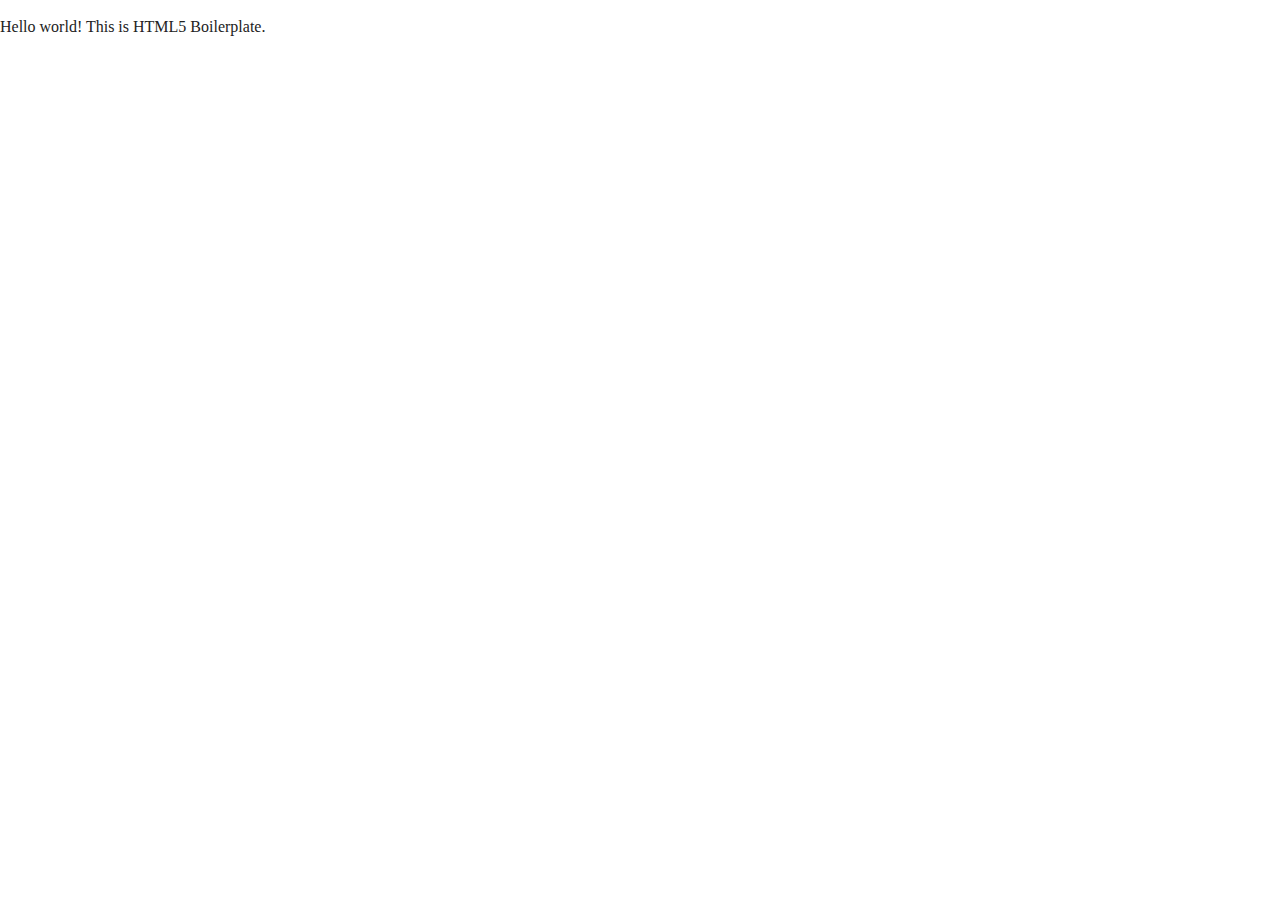
==== index.html @ f285e17f "first commit" ====
<!doctype html>
<html class="no-js" lang="">

<head>
  <meta charset="utf-8">
  <title></title>
  <meta name="description" content="">
  <meta name="viewport" content="width=device-width, initial-scale=1">

  <link rel="manifest" href="site.webmanifest">
  <link rel="apple-touch-icon" href="icon.png">
  <!-- Place favicon.ico in the root directory -->

  <link rel="stylesheet" href="css/normalize.css">
  <link rel="stylesheet" href="css/main.css">

  <meta name="theme-color" content="#fafafa">
</head>

<body>
  <!--[if IE]>
    <p class="browserupgrade">You are using an <strong>outdated</strong> browser. Please <a href="https://browsehappy.com/">upgrade your browser</a> to improve your experience and security.</p>
  <![endif]-->

  <!-- Add your site or application content here -->
  <p>Hello world! This is HTML5 Boilerplate.</p>
  <script src="js/vendor/modernizr-3.7.1.min.js"></script>
  <script src="https://code.jquery.com/jquery-3.3.1.min.js" integrity="sha256-FgpCb/KJQlLNfOu91ta32o/NMZxltwRo8QtmkMRdAu8=" crossorigin="anonymous"></script>
  <script>window.jQuery || document.write('<script src="js/vendor/jquery-3.3.1.min.js"><\/script>')</script>
  <script src="js/plugins.js"></script>
  <script src="js/main.js"></script>

  <!-- Google Analytics: change UA-XXXXX-Y to be your site's ID. -->
  <script>
    window.ga = function () { ga.q.push(arguments) }; ga.q = []; ga.l = +new Date;
    ga('create', 'UA-XXXXX-Y', 'auto'); ga('set','transport','beacon'); ga('send', 'pageview')
  </script>
  <script src="https://www.google-analytics.com/analytics.js" async defer></script>
</body>

</html>
---- css/main.css ----
/*! HTML5 Boilerplate v7.1.0 | MIT License | https://html5boilerplate.com/ */

/* main.css 1.0.0 | MIT License | https://github.com/h5bp/main.css#readme */
/*
 * What follows is the result of much research on cross-browser styling.
 * Credit left inline and big thanks to Nicolas Gallagher, Jonathan Neal,
 * Kroc Camen, and the H5BP dev community and team.
 */

 
/* ==========================================================================
   Base styles: opinionated defaults
   ========================================================================== */

   html {
    color: #222;
    font-size: 1em;
    line-height: 1.4;
}

/*
 * Remove text-shadow in selection highlight:
 * https://twitter.com/miketaylr/status/12228805301
 *
 * Vendor-prefixed and regular ::selection selectors cannot be combined:
 * https://stackoverflow.com/a/16982510/7133471
 *
 * Customize the background color to match your design.
 */

::-moz-selection {
    background: #b3d4fc;
    text-shadow: none;
}

::selection {
    background: #b3d4fc;
    text-shadow: none;
}

/*
 * A better looking default horizontal rule
 */

hr {
    display: block;
    height: 1px;
    border: 0;
    border-top: 1px solid #ccc;
    margin: 1em 0;
    padding: 0;
}

/*
 * Remove the gap between audio, canvas, iframes,
 * images, videos and the bottom of their containers:
 * https://github.com/h5bp/html5-boilerplate/issues/440
 */

audio,
canvas,
iframe,
img,
svg,
video {
    vertical-align: middle;
}

/*
 * Remove default fieldset styles.
 */

fieldset {
    border: 0;
    margin: 0;
    padding: 0;
}

/*
 * Allow only vertical resizing of textareas.
 */

textarea {
    resize: vertical;
}

/* ==========================================================================
   Browser Upgrade Prompt
   ========================================================================== */

.browserupgrade {
    margin: 0.2em 0;
    background: #ccc;
    color: #000;
    padding: 0.2em 0;
}




 /* ==========================================================================
   Author's custom styles
   ========================================================================== */
















 /* ==========================================================================
   Helper classes
   ========================================================================== */

/*
 * Hide visually and from screen readers
 */

 .hidden {
  display: none !important;
}

/*
* Hide only visually, but have it available for screen readers:
* https://snook.ca/archives/html_and_css/hiding-content-for-accessibility
*
* 1. For long content, line feeds are not interpreted as spaces and small width
*    causes content to wrap 1 word per line:
*    https://medium.com/@jessebeach/beware-smushed-off-screen-accessible-text-5952a4c2cbfe
*/

.visuallyhidden {
  border: 0;
  clip: rect(0 0 0 0);
  height: 1px;
  margin: -1px;
  overflow: hidden;
  padding: 0;
  position: absolute;
  width: 1px;
  white-space: nowrap; /* 1 */
}

/*
* Extends the .visuallyhidden class to allow the element
* to be focusable when navigated to via the keyboard:
* https://www.drupal.org/node/897638
*/

.visuallyhidden.focusable:active,
.visuallyhidden.focusable:focus {
  clip: auto;
  height: auto;
  margin: 0;
  overflow: visible;
  position: static;
  width: auto;
  white-space: inherit;
}

/*
* Hide visually and from screen readers, but maintain layout
*/

.invisible {
  visibility: hidden;
}

/*
* Clearfix: contain floats
*
* For modern browsers
* 1. The space content is one way to avoid an Opera bug when the
*    `contenteditable` attribute is included anywhere else in the document.
*    Otherwise it causes space to appear at the top and bottom of elements
*    that receive the `clearfix` class.
* 2. The use of `table` rather than `block` is only necessary if using
*    `:before` to contain the top-margins of child elements.
*/

.clearfix:before,
.clearfix:after {
  content: " "; /* 1 */
  display: table; /* 2 */
}

.clearfix:after {
  clear: both;
}

 
/* ==========================================================================
   EXAMPLE Media Queries for Responsive Design.
   These examples override the primary ('mobile first') styles.
   Modify as content requires.
   ========================================================================== */

   @media only screen and (min-width: 35em) {
    /* Style adjustments for viewports that meet the condition */
}

@media print,
       (-webkit-min-device-pixel-ratio: 1.25),
       (min-resolution: 1.25dppx),
       (min-resolution: 120dpi) {
    /* Style adjustments for high resolution devices */
}

 
/* ==========================================================================
   Print styles.
   Inlined to avoid the additional HTTP request:
   https://www.phpied.com/delay-loading-your-print-css/
   ========================================================================== */

   @media print {
    *,
    *:before,
    *:after {
        background: transparent !important;
        color: #000 !important; /* Black prints faster */
        -webkit-box-shadow: none !important;
        box-shadow: none !important;
        text-shadow: none !important;
    }

    a,
    a:visited {
        text-decoration: underline;
    }

    a[href]:after {
        content: " (" attr(href) ")";
    }

    abbr[title]:after {
        content: " (" attr(title) ")";
    }

    /*
     * Don't show links that are fragment identifiers,
     * or use the `javascript:` pseudo protocol
     */

    a[href^="#"]:after,
    a[href^="javascript:"]:after {
        content: "";
    }

    pre {
        white-space: pre-wrap !important;
    }
    pre,
    blockquote {
        border: 1px solid #999;
        page-break-inside: avoid;
    }

    /*
     * Printing Tables:
     * http://css-discuss.incutio.com/wiki/Printing_Tables
     */

    thead {
        display: table-header-group;
    }

    tr,
    img {
        page-break-inside: avoid;
    }

    p,
    h2,
    h3 {
        orphans: 3;
        widows: 3;
    }

    h2,
    h3 {
        page-break-after: avoid;
    }
}
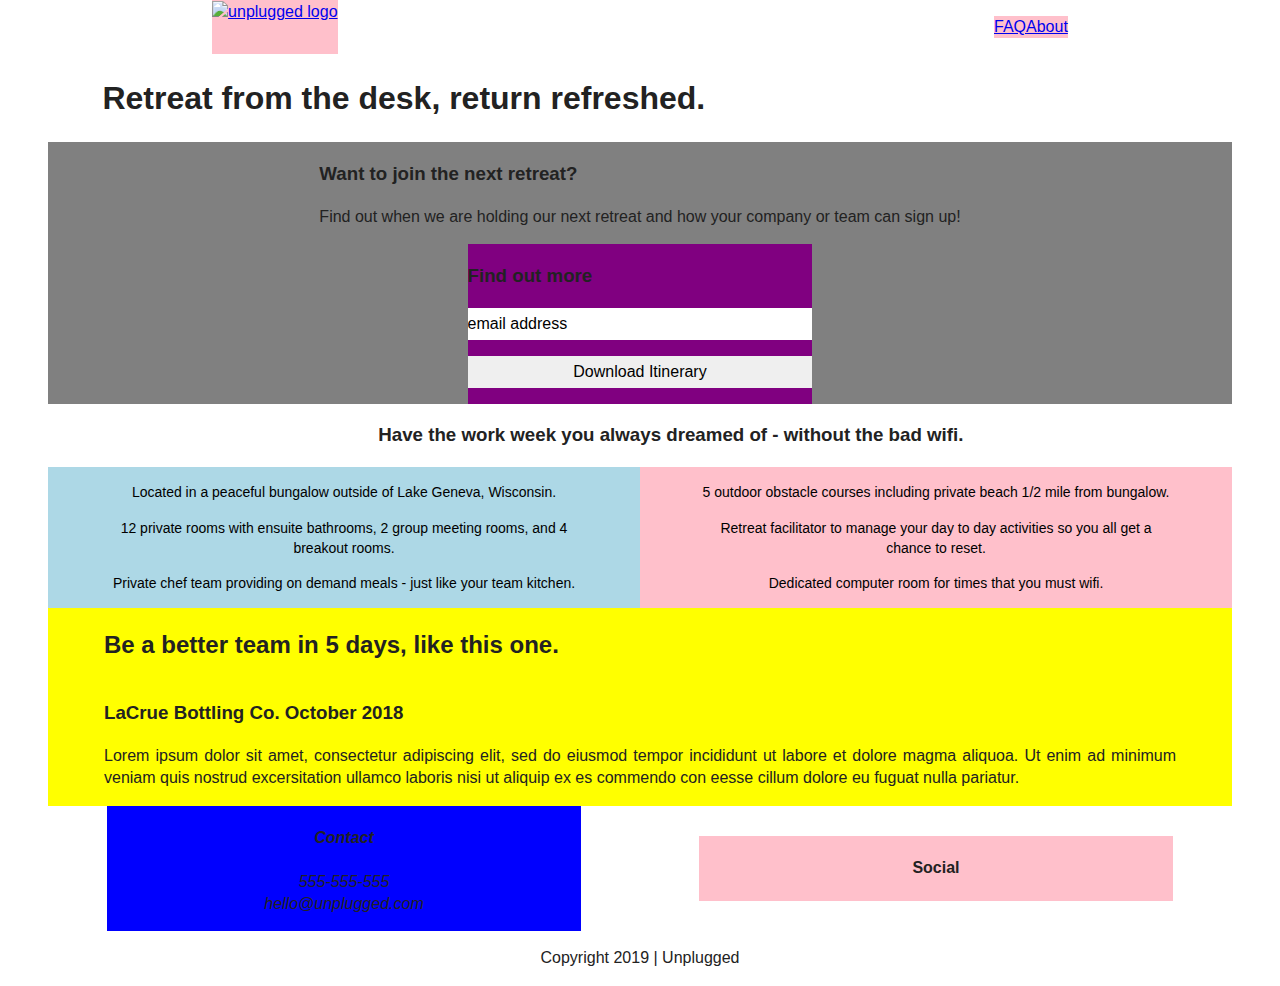
==== commit 5f486a44: "making responsive to tablet size" ====
--- a/index.html
+++ b/index.html
@@ -3,12 +3,12 @@
 
 <head>
   <meta charset="utf-8">
-  <title></title>
+  <title>Unplugged</title>
   <meta name="description" content="">
   <meta name="viewport" content="width=device-width, initial-scale=1">
 
-  <link rel="manifest" href="site.webmanifest">
-  <link rel="apple-touch-icon" href="icon.png">
+  <link rel="manifest" href="../site.webmanifest">
+  <link rel="apple-touch-icon" href="../icon.png">
   <!-- Place favicon.ico in the root directory -->
 
   <link rel="stylesheet" href="css/normalize.css">
@@ -23,12 +23,171 @@
   <![endif]-->
 
   <!-- Add your site or application content here -->
-  <p>Hello world! This is HTML5 Boilerplate.</p>
-  <script src="js/vendor/modernizr-3.7.1.min.js"></script>
+
+  <header>
+    
+    <div class="content-wrapper">
+      <a href="#">
+        <img src="" alt="unplugged logo">
+      </a>  
+   
+      <div class="header-divider">
+      </div>
+      
+      <nav>
+        <ul>
+          <li><a href="faq/index.html" targer="_blank">FAQ</a></li>
+          <li><a href="about/index.html" target="_blank">About</a></li>
+        </ul>
+      </nav>
+
+    </div>
+
+  </header>
+
+  <main> <!----------------------------- main -------------------------------------->
+
+    <section class="hero-area">
+
+      <div class="content-wrapper">
+
+        <h1>Retreat from the desk, return refreshed.</h1>
+
+      </div>
+
+    </section>
+
+    <aside> <!------------ aside ----------->
+
+      <div class="content-wrapper">
+
+        <div class="form-description">
+
+          <h3>Want to join the next retreat?</h3>
+          <p>Find out when we are holding our next retreat and how your company or team can sign up!</p>
+
+        </div>
+
+        <div class="form">
+          <h3>Find out more</h3>
+          <input type="text" name="name" value="email address">
+          <input type="button" value="Download Itinerary">
+        </div>
+
+      </div> <!---- aside wrapper ends ------->
+
+    </aside>
+
+    <section class="features"> <!-----features ---->
+      <div class="content-wrapper">
+
+        <h3>Have the work week you always dreamed of - without the bad wifi.</h3>
+
+        <div class=features-items">
+
+          <div class="left">
+
+            <article> 
+              <p class="fontawesome-icon"></p>
+              <p class="features-item-description">Located in a peaceful bungalow outside of Lake Geneva, Wisconsin.</p>
+            </article>
+
+            <article> 
+              <p class="fontawesome-icon"></p>
+              <p class="features-item-description">12 private rooms with ensuite bathrooms, 2 group meeting rooms, and 4 breakout rooms.</p>
+            </article>
+
+            <article> 
+              <p class="fontawesome-icon"></p>
+              <p class="features-item-description">Private chef team providing on demand meals - just like your team kitchen.</p>
+            </article>
+
+          </div>
+
+          <div class="right">
+
+            <article> 
+              <p class="fontawesome-icon"></p>
+              <p class="features-item-description">5 outdoor obstacle courses including private beach 1/2 mile from bungalow.</p>
+            </article>
+
+            <article> 
+              <p class="fontawesome-icon"></p>
+              <p class="features-item-description">Retreat facilitator to manage your day to day activities so you all get a chance to reset.</p>
+            </article>
+
+            <article> 
+              <p class="fontawesome-icon"></p>
+              <p class="features-item-description">Dedicated computer room for times that you must wifi.</p>
+            </article>
+
+          </div>
+
+        </div>
+
+      </div>
+    </section>
+
+    <section class="reviews"> <!------ reviews --------> 
+      <div class="content-wrapper">
+
+        <h2>Be a better team in 5 days, like this one.</h3>
+          <article>
+            <div>
+              <h3>LaCrue Bottling Co. October 2018</h3>
+              <p> Lorem ipsum dolor sit amet, consectetur adipiscing elit, sed do eiusmod tempor incididunt ut labore et dolore magma aliquoa. Ut enim ad minimum veniam quis nostrud excersitation ullamco laboris nisi ut aliquip ex es commendo con eesse cillum dolore eu fuguat nulla pariatur.</p>
+            </div>
+          </article>
+      </div>
+    </section>
+
+  </main> <!--------------------- main wrapper ends ---------------------------------->  
+
+  <footer>  <!--------------------- footer ------------------------------------------->
+
+    <div class="content-wrapper">
+      
+      <div class="footer-content">
+
+        <address class="contact">
+
+          <h4> Contact </h4> 
+          <p> 
+            555-555-555<br>
+            hello@unplugged.com 
+          </p>
+
+        </address>
+
+        <div class="social">
+
+          <h4> Social </h4>
+          <div class="social-icons">
+            <p><a href="https://www.facebook.com/yoursite" target="_blank"></a></p>
+            <p><a href="https://www.twitter.com"></a></p>
+            <p><a href="https://www.instagram.com"></a></p>
+          </div>
+
+        </div>
+
+      </div> <!-- footer content ends -->
+
+    <div class="copyright"> 
+      <p>Copyright 2019 | Unplugged</p>
+    </div>
+
+  </div> <!-- footer content-wrapper ends -->
+
+  </footer> <!-----------------------footer ends--------------------------------->
+
+
+  <!------ java script ------>
+
+  <script src="../js/vendor/modernizr-3.7.1.min.js"></script>
   <script src="https://code.jquery.com/jquery-3.3.1.min.js" integrity="sha256-FgpCb/KJQlLNfOu91ta32o/NMZxltwRo8QtmkMRdAu8=" crossorigin="anonymous"></script>
   <script>window.jQuery || document.write('<script src="js/vendor/jquery-3.3.1.min.js"><\/script>')</script>
-  <script src="js/plugins.js"></script>
-  <script src="js/main.js"></script>
+  <script src="../js/plugins.js"></script>
+  <script src="../js/main.js"></script>
 
   <!-- Google Analytics: change UA-XXXXX-Y to be your site's ID. -->
   <script>
--- a/css/main.css
+++ b/css/main.css
@@ -96,19 +96,114 @@
 }
 
 
-
-
  /* ==========================================================================
-   Author's custom styles
+   Author's custom styles 
    ========================================================================== */
-
-
-
-
-
-
-
-
+html {
+	font-size: 16px;
+}
+
+body {
+	font-family: 'Montserrat', Helvetica, Arial, sans-serif;
+    padding: 0px 1.5rem;
+}
+
+
+header, footer {
+    display: flex;
+    justify-content: center;
+    align-items: center;
+    flex-flow: row wrap;;
+}
+
+
+
+ul {
+    padding: 0;
+    display: flex;
+    justify-content: space-around;
+}
+
+header nav li {
+    list-style-type: none;  
+    background: pink;
+}
+
+.hero-area {
+    display: flex;
+    flex-flow: row wrap;
+}
+
+aside {
+    display: flex;
+    flex-flow: row wrap;
+    width: 100%;
+    background: grey;
+}
+
+input[type="button" i] {
+    padding: 0px;
+}
+input {
+    padding: 0;
+    border: 0;
+}
+
+.form input {
+    align-content: center;
+    width: 100%;
+    height: 2em;
+    margin-bottom: 1em;
+}
+
+#features {
+    display: flex;
+    flex-flow: row wrap;
+}
+
+
+.features-item-description {
+    padding-left: 3.5em;
+    padding-right: 3.5em;
+    font-size: 0.875em;
+    text-align: center;
+}
+
+#features .features-items {
+    display: flex;
+    flex-flow: row wrap;
+}
+
+.reviews {
+    display: flex;
+    flex-flow: row wrap;
+}
+
+.reviews .content-wrapper p {
+    text-align: justify;
+}
+
+footer {
+    text-align: center;
+}
+
+
+      
+
+/********************************** About Styles ****************************/
+
+.mission {
+    display: flex;
+    flex-flow: row wrap;
+}
+
+.contact-section {
+    display: flex;
+    flex-flow: row wrap;
+}
+
+
+/************************************* FAQ Styles ****************************/
 
 
 
@@ -204,9 +299,185 @@
    Modify as content requires.
    ========================================================================== */
 
-   @media only screen and (min-width: 35em) {
-    /* Style adjustments for viewports that meet the condition */
-}
+
+
+@media screen and (min-width: 768px) /**** Tablet Styles ******/
+{
+    html {
+        width: 100%;
+    }
+
+    header {
+        width: 100%;
+    }
+
+    header div.content-wrapper {
+        width: 100%;
+    }
+
+    header a {
+        float: left;
+        background: pink;
+    } 
+    ul {
+        float: right;
+    }
+
+   .hero-area h1 {
+       padding-left: 1.7em;
+       padding-right: 1.7em;
+   } 
+
+   .form-description {
+       padding-left: 3.3em;
+       padding-right: 3.3em;
+   }
+   
+   .content-wrapper .form {
+       background: purple;
+       margin-left: 3.3em;
+       margin-right: 3.3em;
+   }
+   .form input {
+       flex-grow: initial;
+   }
+
+   
+    .features div.content-wrapper h3 {
+        padding-left:3.3em;
+    }
+
+    .features-items {
+        width: 100%;
+    }
+
+    .left {
+        width: 50%;
+        background: lightblue;
+        float: left;
+    }
+    .right  {
+        width: 50%;
+        background: pink;
+        float: left;
+        clear: right;
+    }
+
+    .features-item-description {
+        color: black;
+        padding-left: 4.4em;
+        padding-right: 4.4em;
+    }
+
+    .features-items article {
+        background: pink;
+    }
+
+    .reviews {
+        width: 100%;
+        margin-right: 3em;
+        background: yellow;
+    }
+
+    .reviews h2  {
+        padding-left: 3.5rem;
+    }
+    .reviews h3 {
+        padding-left: 3.5rem;
+    }
+    .reviews p {
+        padding-left: 3.5rem;
+        padding-right: 3.5rem;
+    }
+
+
+    
+    footer .content-wrapper {
+        width: 100%;
+    }
+
+    div .footer-content {
+        width: 100%;
+        display: flex;
+        justify-content: space-around;
+        align-items: center;
+    }
+
+    footer .contact {
+        background-color: blue;
+        flex-basis: 40%
+
+    }
+    footer .social {
+        background-color: pink;
+        flex-basis: 40%;
+    }
+
+
+
+    /************** About Tablet Styles ****************/
+
+    .mission-content {
+        display: flex;
+        justify-content: space-around;
+        align-items: center;
+    }
+ 
+    .mission-content p {
+        width: 100%;
+    }
+ 
+    .contact-section, .content-wrapper h2 {
+        width: 100%;
+    }
+ 
+    .contact-content {
+        display: flex;
+        align-items: center;
+        background: yellow;
+        width: 100%;
+    }
+    .contact-content div {
+        flex-basis: 50%;
+    }
+
+    body {
+        padding: 0px 3rem;
+    }
+
+
+
+    /************** FAQ Tablet Styles **********/
+
+    
+    div.content-wrapper {
+        display: flex;
+        flex-wrap: wrap;
+        justify-content: space-around; 
+        
+    }
+    
+    div.question {
+        flex-basis: 40%;
+
+    }
+    .faq h2 {
+        width: 100%;
+    }
+
+
+
+}
+
+
+
+
+
+@media screen and (min-width: 1200px)  /**** Desktop Laptop Styles ******/
+{
+    
+}
+
 
 @media print,
        (-webkit-min-device-pixel-ratio: 1.25),
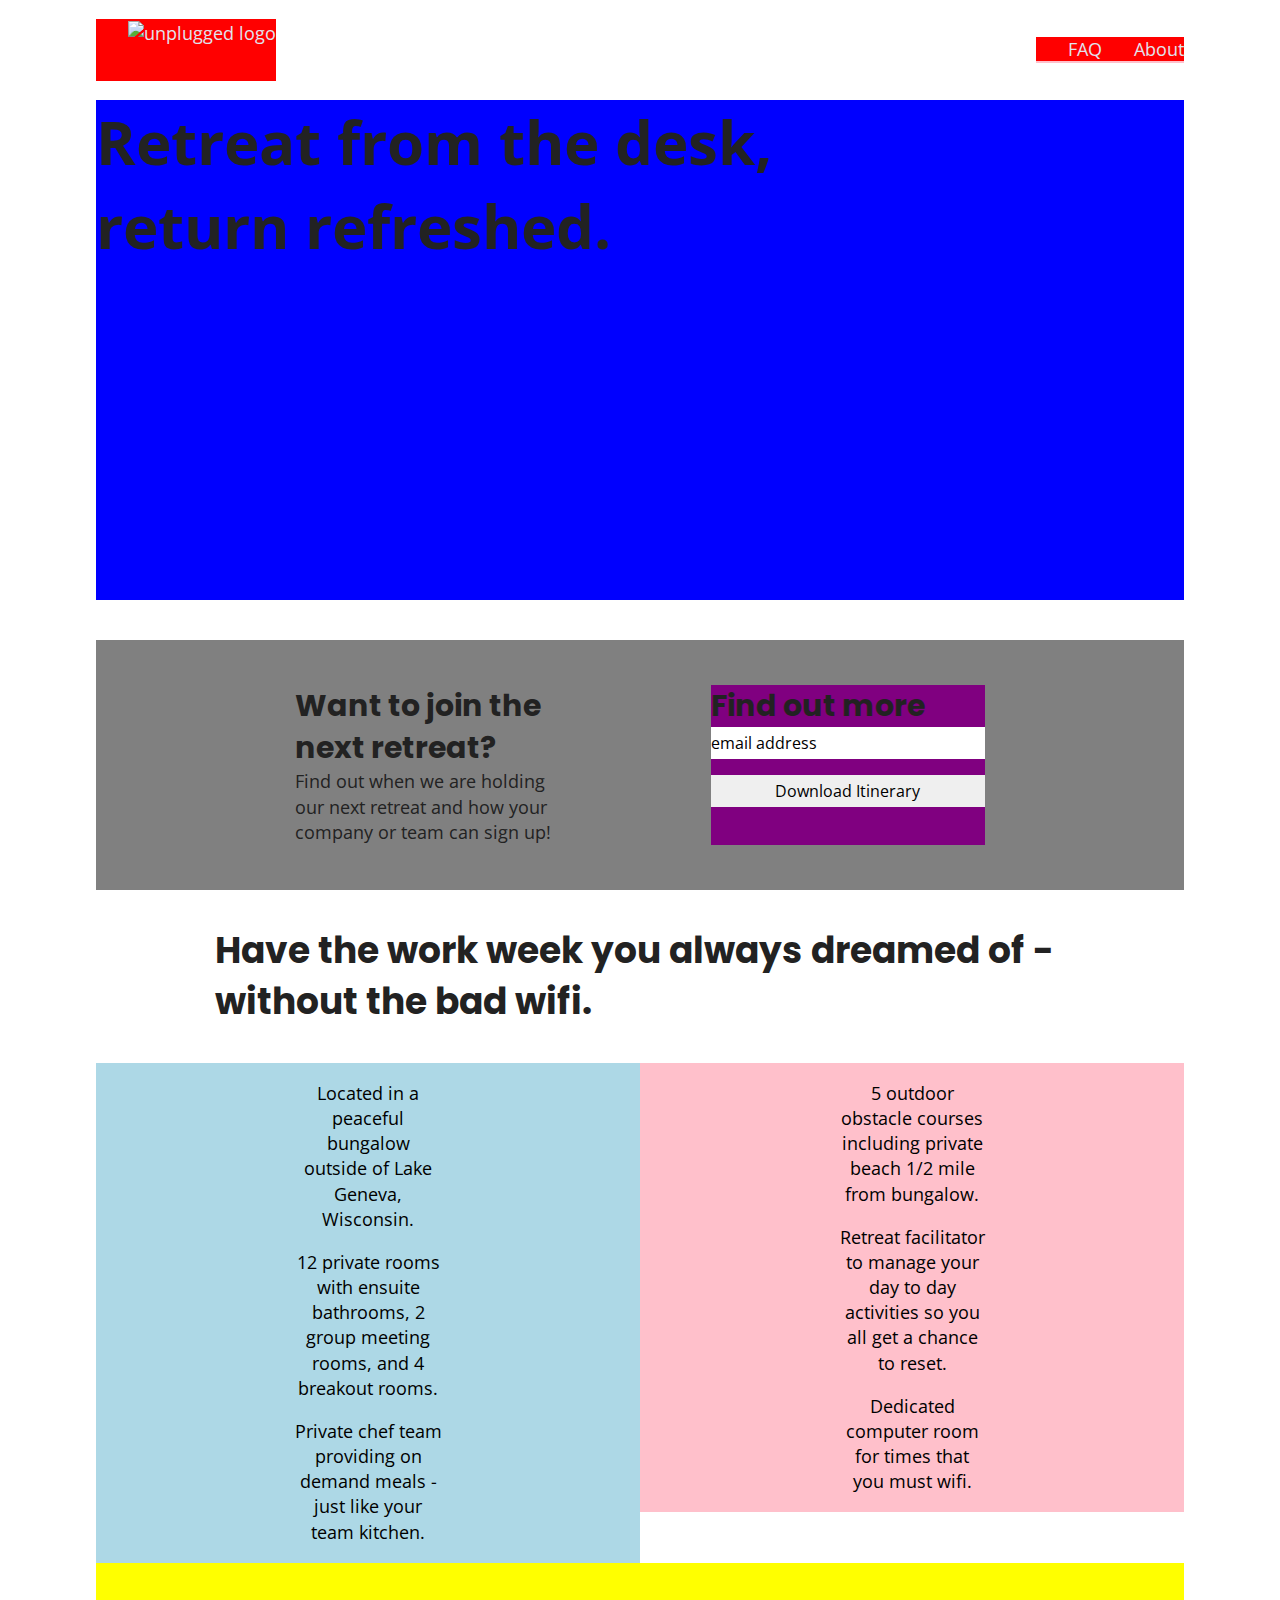
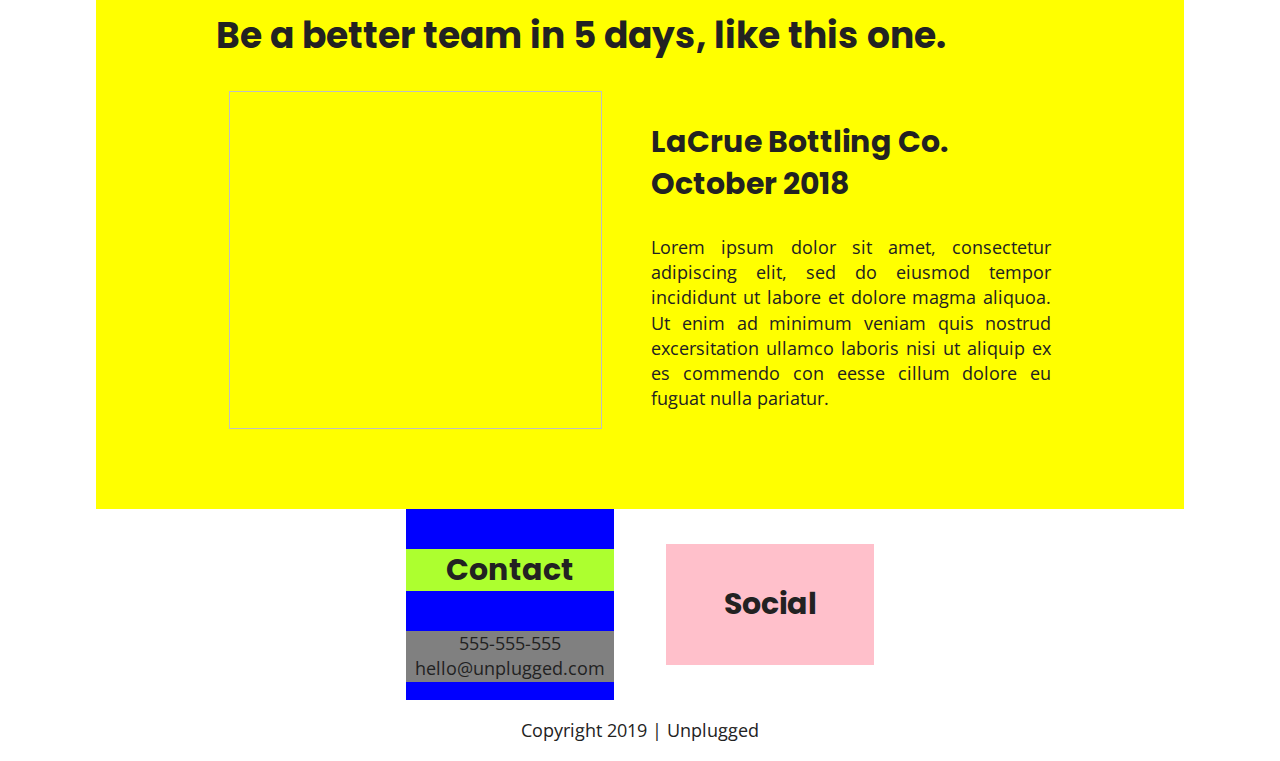
==== commit 877a2049: "added some font styles inc. font family" ====
--- a/index.html
+++ b/index.html
@@ -13,6 +13,9 @@
 
   <link rel="stylesheet" href="css/normalize.css">
   <link rel="stylesheet" href="css/main.css">
+
+  <!-- Google Fonts -->
+  <link href="https://fonts.googleapis.com/css?family=Open+Sans:400,700|Poppins:500,700" rel="stylesheet">
 
   <meta name="theme-color" content="#fafafa">
 </head>
@@ -36,7 +39,7 @@
       
       <nav>
         <ul>
-          <li><a href="faq/index.html" targer="_blank">FAQ</a></li>
+          <li><a href="faq/index.html" target="_blank">FAQ</a></li>
           <li><a href="about/index.html" target="_blank">About</a></li>
         </ul>
       </nav>
@@ -129,9 +132,12 @@
     </section>
 
     <section class="reviews"> <!------ reviews --------> 
+
       <div class="content-wrapper">
 
         <h2>Be a better team in 5 days, like this one.</h3>
+
+          <img/>
           <article>
             <div>
               <h3>LaCrue Bottling Co. October 2018</h3>
@@ -146,7 +152,6 @@
   <footer>  <!--------------------- footer ------------------------------------------->
 
     <div class="content-wrapper">
-      
       <div class="footer-content">
 
         <address class="contact">
--- a/css/main.css
+++ b/css/main.css
@@ -104,8 +104,22 @@
 }
 
 body {
-	font-family: 'Montserrat', Helvetica, Arial, sans-serif;
+	font-family: 'Open Sans', Helvetica, Arial, sans-serif;
     padding: 0px 1.5rem;
+}
+
+h2 {
+    font-family: 'Poppins', sans-serif;
+}
+
+h3, 
+h4 {
+    font-family: 'Poppins', sans-serif;
+}
+
+a{
+    color: #e2e3ed;
+    text-decoration: none;
 }
 
 
@@ -113,10 +127,8 @@
     display: flex;
     justify-content: center;
     align-items: center;
-    flex-flow: row wrap;;
-}
-
-
+    flex-flow: row wrap;
+}
 
 ul {
     padding: 0;
@@ -191,6 +203,8 @@
       
 
 /********************************** About Styles ****************************/
+
+
 
 .mission {
     display: flex;
@@ -415,7 +429,7 @@
 
 
 
-    /************** About Tablet Styles ****************/
+    /************** About Tablet Styles **************/
 
     .mission-content {
         display: flex;
@@ -465,18 +479,192 @@
         width: 100%;
     }
 
-
-
-}
-
-
-
-
-
-@media screen and (min-width: 1200px)  /**** Desktop Laptop Styles ******/
+}
+
+@media screen and (min-width: 1200px)  /************* Desktop Laptop Styles *********************/
 {
+    body {
+        padding: 0px 6rem;
+    }
+
+    /*********** Header ***********/
+
+    header a {
+        background: red;
+        float: none;
+        width: auto;
+        padding-left: 2rem;
+        font-size: 1.125rem;
+    }
+    header div.content-wrapper {
+        width: 100%;
+        height: 6.25rem;
+        justify-content: space-between;
+        align-content: center;
+    }
+
+    .hero-area div.content-wrapper h1 {
+        background: blue;
+        width: 100%;
+        height: 31.25rem;
+        padding-right: 20rem;
+        padding-left: 0rem;
+        font-size: 3.75rem;
+        margin-top: 0px;
+    }
+
+    section.hero-area div.content-wrapper div.form {
+        width: 50%;
+    }
+
+    /***** Aside: form and email input ******/
+
+    div.content-wrapper {
+        justify-content: space-around;
+        width: auto;
+    }
+    div.content-wrapper .form {
+        margin: 0;
+    }
+
+    aside {
+        height: 15.625rem;
+        align-items: center;
+        padding-left: 8rem;
+        padding-right: 8rem;
+        width: auto;
+    }
     
-}
+    aside h3 {
+        font-size: 1.875rem;
+        margin: 0;
+    }
+    aside p {
+        font-size: 1.125rem;
+        margin: 0;
+    }
+    
+    aside div.form-description {
+        width: 33%;
+        padding: 0;
+        margin: 0;
+    }
+
+    div.form-description p,h3 {
+        padding-left: 0rem;
+        padding-right: 0rem;
+    }
+
+    div.form {
+        width: 33%;
+        margin: 0;
+        padding: 0;
+    }
+
+    /********** Features *********/
+
+    section.features h3 {
+        font-size: 2.25rem;
+    }
+    section.features p {
+        font-size: 1.124rem;
+    }
+
+    .features-item-description {
+        color: black;
+        padding-left: 12.4rem;
+        padding-right: 12.4rem;
+    }
+
+
+    /*********** Reviews ********/
+
+    .reviews div.content-wrapper {
+        padding-left: 7.5rem;
+        padding-right: 7.5rem;
+        padding-bottom: 5rem;
+    }
+    section.reviews h2 {        
+        margin-top: 3rem;
+        padding-left: 0px;
+        font-size: 2.25rem;
+    }
+    section.reviews article {
+        width: 50%;
+    }
+    .reviews h3 {
+        padding-left: 1.5rem;
+        font-size: 1.875rem;
+    }
+    .reviews p {
+        padding-left: 1.5rem;
+        padding-right: 0;
+        font-size: 1.125rem;
+    }
+    section.reviews img {
+        width: 44%; 
+    }
+
+/********** Footer ************/
+
+    address h4 {
+        font-size: 1.875rem;
+        background: greenyellow;
+    }
+    address p {
+        font-size: 1.125rem;
+        background: grey;
+    }
+    div.social h4 {
+        font-size: 1.875rem;
+    }
+    
+}
+
+
+    div.copyright p {
+        font-size: 1.125rem;
+    }
+
+
+    /*************************** About page laptop styles **********/
+
+    body#about {
+        padding: 0px 12rem;
+    }
+    header {
+        font-size: 1.125rem;
+    }
+    div.mission-content {
+        display: block;
+    }
+    div.mission-content h1 {
+        font-size: 3rem;
+    }
+    div.mission-paragraphs {
+        display: flex;
+    }
+    div.mission-paragraphs p {
+        padding-left: 1.5rem;
+        padding-right: 1.5rem;
+        font-size: 1.125rem;
+    }
+    .contact-section div.content-wrapper {
+        width: 100%;
+        font-style: normal;
+    }
+
+    .contact-section p,h4 {
+        font-style: normal;
+    }
+    address p {
+        font-style: normal;
+    }
+
+    .contact-section .content-wrapper h2 {
+        font-size: 3rem;
+    }
+
 
 
 @media print,
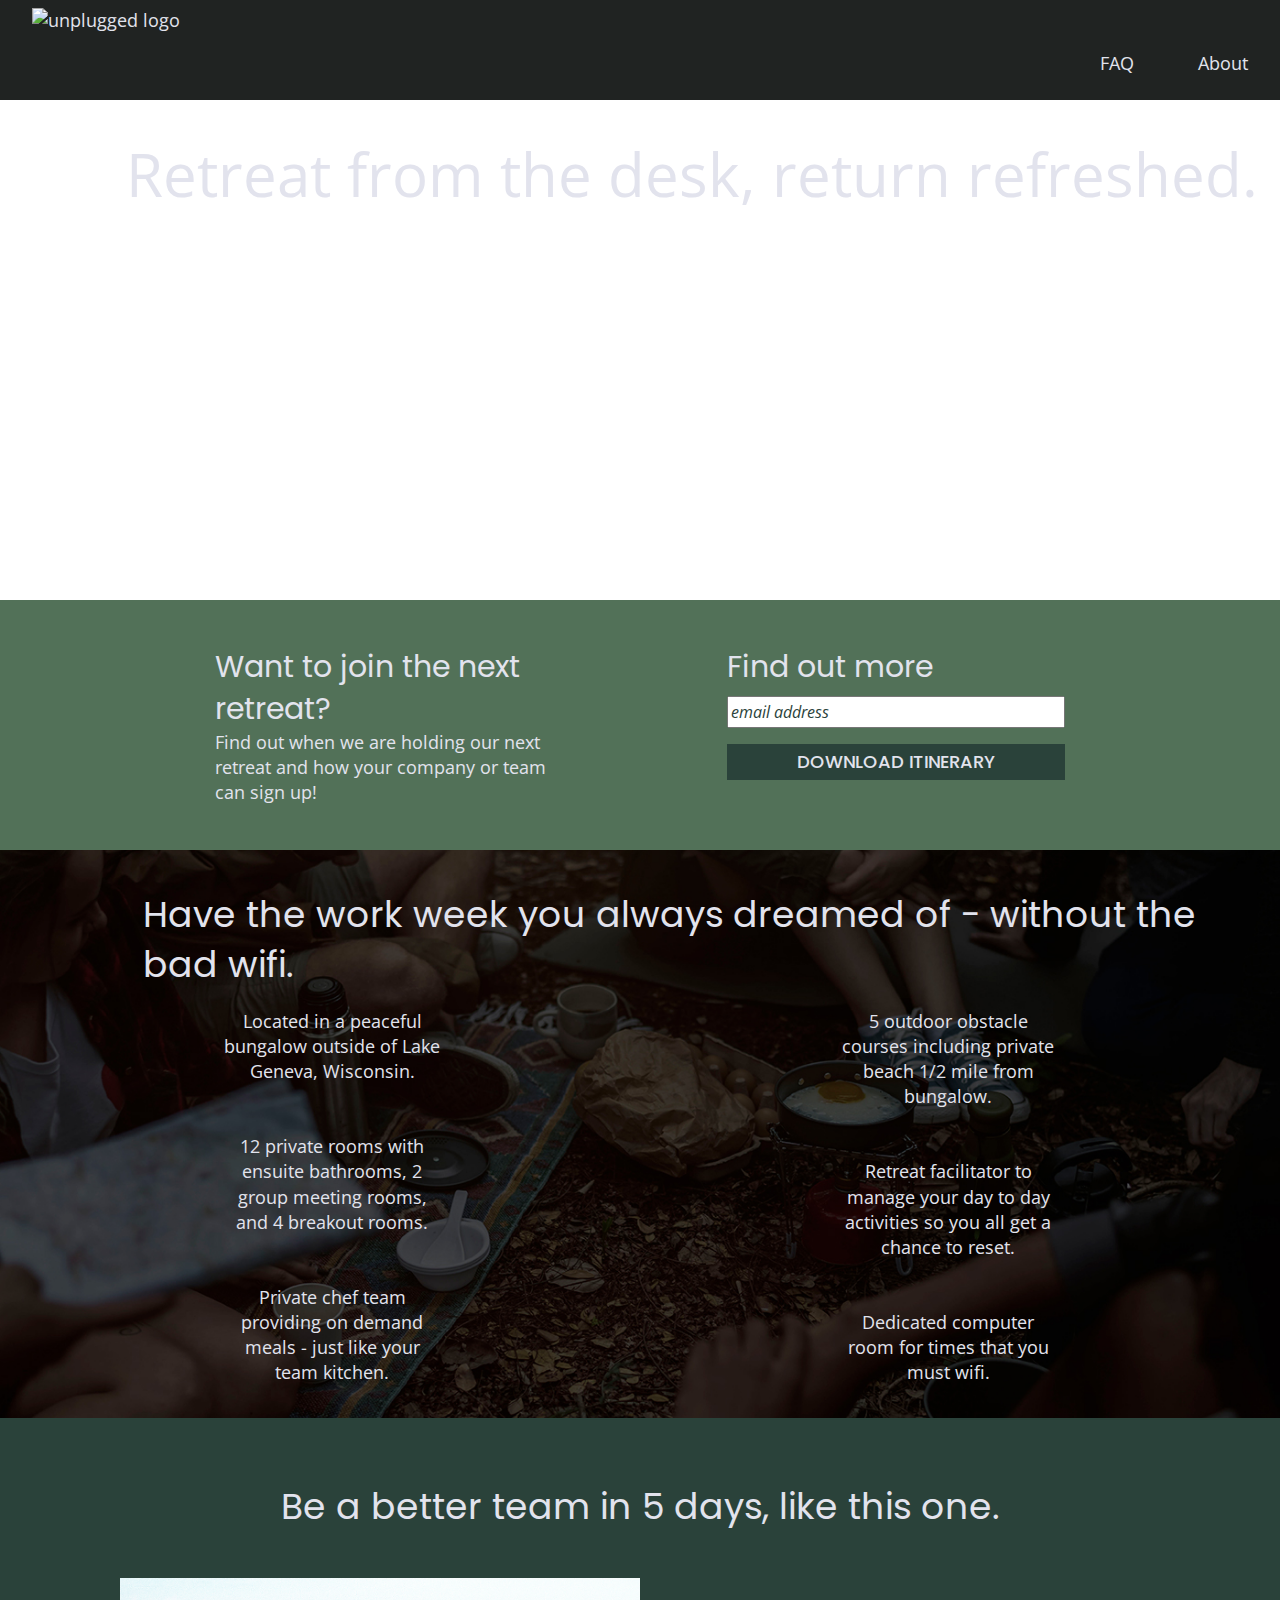
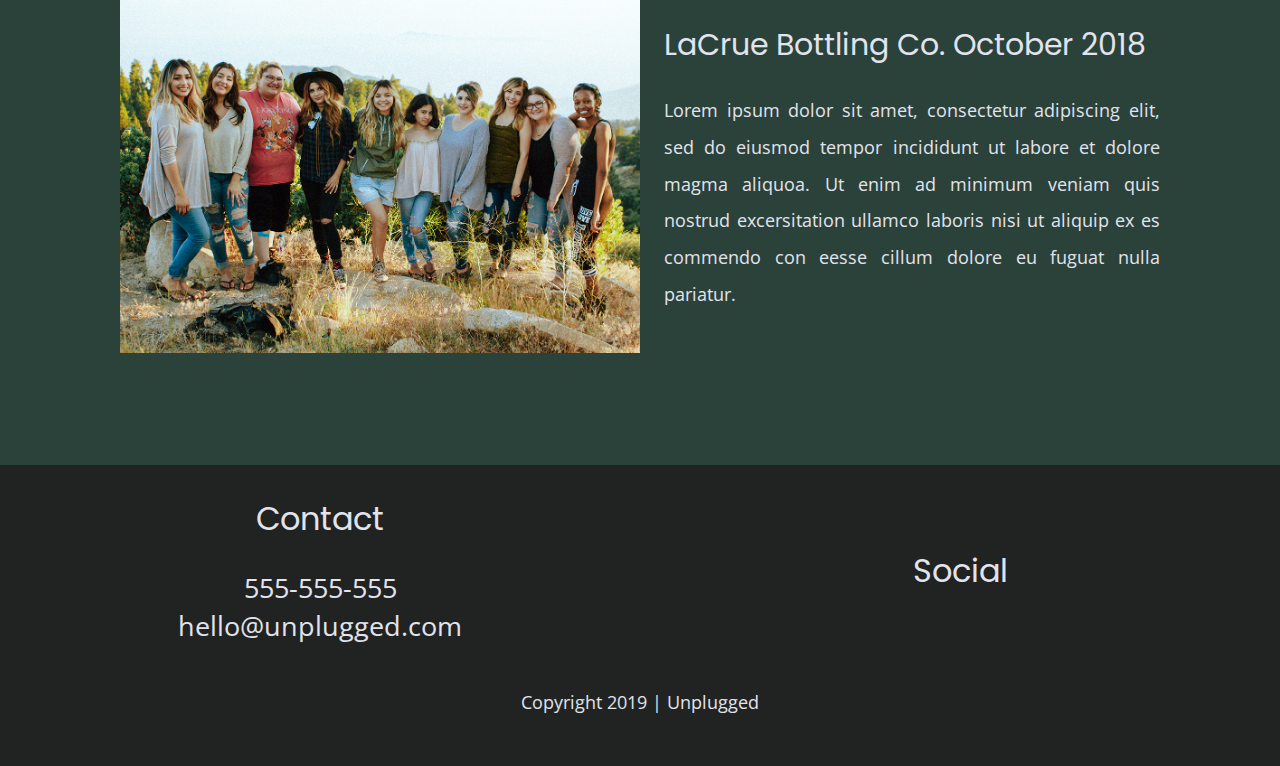
==== commit 9b4a36e5: "almost finished with styles" ====
--- a/index.html
+++ b/index.html
@@ -30,10 +30,11 @@
   <header>
     
     <div class="content-wrapper">
-      <a href="#">
-        <img src="" alt="unplugged logo">
-      </a>  
-   
+      <figure>
+        <a href="#">
+          <img src="" alt="unplugged logo">
+        </a>  
+      </figure>
       <div class="header-divider">
       </div>
       
@@ -88,7 +89,7 @@
 
         <div class=features-items">
 
-          <div class="left">
+          <div class="left"> <!-- features sectioned into left and right for wider screens -->
 
             <article> 
               <p class="fontawesome-icon"></p>
@@ -107,7 +108,7 @@
 
           </div>
 
-          <div class="right">
+          <div class="right"> 
 
             <article> 
               <p class="fontawesome-icon"></p>
@@ -135,16 +136,20 @@
 
       <div class="content-wrapper">
 
-        <h2>Be a better team in 5 days, like this one.</h3>
-
-          <img/>
-          <article>
-            <div>
-              <h3>LaCrue Bottling Co. October 2018</h3>
-              <p> Lorem ipsum dolor sit amet, consectetur adipiscing elit, sed do eiusmod tempor incididunt ut labore et dolore magma aliquoa. Ut enim ad minimum veniam quis nostrud excersitation ullamco laboris nisi ut aliquip ex es commendo con eesse cillum dolore eu fuguat nulla pariatur.</p>
-            </div>
-          </article>
-      </div>
+        <h2>Be a better team in 5 days, like this one.</h2>
+        <figure>
+          <img src="img/omar-lopez-unsplash.jpg" alt="a team of 10 ladies"/>
+        </figure>
+
+        <article>
+          <div>
+            <h3>LaCrue Bottling Co. October 2018</h3>
+            <p> Lorem ipsum dolor sit amet, consectetur adipiscing elit, sed do eiusmod tempor incididunt ut labore et dolore magma aliquoa. Ut enim ad minimum veniam quis nostrud excersitation ullamco laboris nisi ut aliquip ex es commendo con eesse cillum dolore eu fuguat nulla pariatur.</p>
+          </div>
+        </article>
+      
+      </div>
+      
     </section>
 
   </main> <!--------------------- main wrapper ends ---------------------------------->  
--- a/css/main.css
+++ b/css/main.css
@@ -105,21 +105,35 @@
 
 body {
 	font-family: 'Open Sans', Helvetica, Arial, sans-serif;
-    padding: 0px 1.5rem;
-}
-
+    padding: 0px 0px;
+}
+
+h1 {
+    font-weight: normal;
+}
 h2 {
     font-family: 'Poppins', sans-serif;
+    font-weight: normal;
 }
 
 h3, 
 h4 {
     font-family: 'Poppins', sans-serif;
-}
-
-a{
+    font-weight: normal;
+    margin: 0px;
+}
+
+a {
     color: #e2e3ed;
     text-decoration: none;
+}
+
+img { 
+	width: 100%;
+}
+ 
+figure {
+        margin: 0;
 }
 
 
@@ -128,6 +142,12 @@
     justify-content: center;
     align-items: center;
     flex-flow: row wrap;
+    background: #202322;
+    color: #e2e3ed;
+    font-style: normal;
+}
+address p {
+    font-style: normal;
 }
 
 ul {
@@ -137,28 +157,30 @@
 }
 
 header nav li {
-    list-style-type: none;  
-    background: pink;
+    list-style-type: none; 
 }
 
 .hero-area {
+    padding: 0px 1.5rem 0px 1.5rem;
     display: flex;
     flex-flow: row wrap;
-}
-
+    background-image: url("../img/jake-melara-30679-unsplash.jpg");
+    background-size: cover;
+    background-repeat: no-repeat;
+    background-position: center;
+    height: 500px;
+    color: #e2e3ed;
+}
+/**************************/
 aside {
+    color: #e2e3ed;
     display: flex;
     flex-flow: row wrap;
     width: 100%;
-    background: grey;
-}
-
-input[type="button" i] {
-    padding: 0px;
-}
-input {
-    padding: 0;
-    border: 0;
+    background: #527158;
+}
+aside div.content-wrapper {
+    padding: 1.5rem 1.5rem 0px 1.5rem;
 }
 
 .form input {
@@ -167,62 +189,173 @@
     height: 2em;
     margin-bottom: 1em;
 }
-
+/*********************/
 #features {
     display: flex;
     flex-flow: row wrap;
 }
-
+section.features div.content-wrapper {
+    padding: 1.5rem 1.5rem 0px 1.5rem;
+}
+section.features {
+    background: url('../img/rawpixel-unsplash1.jpg');
+    background-size: cover;
+    background-repeat: no-repeat;
+    background-position: center;
+    padding-top: 1rem;
+    color: #e2e3ed;
+}
+section.features h3 {
+    font-size: 1.4rem;
+}
 
 .features-item-description {
     padding-left: 3.5em;
     padding-right: 3.5em;
+    padding-bottom: 2rem;
     font-size: 0.875em;
     text-align: center;
+    margin: 0px;
 }
 
 #features .features-items {
     display: flex;
     flex-flow: row wrap;
 }
-
+/****************************/
 .reviews {
     display: flex;
     flex-flow: row wrap;
 }
+section.reviews {
+    background: #2a423a;
+    color: #e2e3ed;
+}
+
+.reviews h2, .reviews h3 {
+    padding-top: 1rem;
+    font-weight: normal;
+}
+
+.reviews div.content-wrapper {
+    padding-left: 1.5rem;
+    padding-right: 1.5rem;
+}
 
 .reviews .content-wrapper p {
     text-align: justify;
-}
-
+    padding-bottom: 1.5rem;
+}
+/**************************/
 footer {
     text-align: center;
-}
-
-
-      
+    padding-top: 2rem;
+    padding-bottom: 2rem;
+}
+
+aside .form {
+    margin-top: 30px;
+}
+   
+input[type=text] {
+box-sizing: border-box;
+width: 100%;
+margin-top: .5rem;
+margin-bottom: .5rem;
+color: #2a423a;
+font-style: italic;
+}
+
+input[type=button] {
+width: 100%;
+background-color: #2a423a;
+font-family: 'Poppins', Helvetica, Arial, sans-serif;
+font-weight: 500;
+font-size: 1.125em;
+margin-top: .5rem;
+margin-bottom: 2.5rem;
+color: #e2e3ed;
+border: none;
+text-align: center;
+text-transform: uppercase;
+}
+    
 
 /********************************** About Styles ****************************/
-
-
 
 .mission {
     display: flex;
-    flex-flow: row wrap;
-}
-
+    flex-flow: row wrap; 
+}
+div.mission-paragraphs {
+    line-height: 1.8rem;
+}
+.mission div.content-wrapper {
+    background: #527158;
+    color:  #e2e3ed;
+    padding: 2rem 1.8rem 2rem 1.8rem;
+}
+.mission h1 {
+    line-height: 2.5rem;
+    margin-top: 0px;
+    display: block;
+}
+section.contact-section {
+    background: #2a423a;
+    color:  #e2e3ed;
+    padding: 2rem 1.8rem 2rem 1.8rem;
+}
+.contact-section{
+    text-align: center;
+}
 .contact-section {
     display: flex;
     flex-flow: row wrap;
 }
+section.contact-section div.content-wrapper address.contact-content {
+    text-align: center;
+    display: block;
+    padding-bottom: 2rem;
+}
+.contact-content {
+    display: flex;
+    align-items: center;
+    width: 100%;
+}
+
+section.contact-section h4  {
+    font-style: normal;
+    font-size: 1.25rem;
+}
 
 
 /************************************* FAQ Styles ****************************/
 
 
 
-
-
+section.faq h1 {
+    margin-top: 0px;
+    padding-top: 3rem;
+}
+section.faq {
+    background: #527158;
+    color:  #e2e3ed;
+    font-weight: normal;
+    padding-left: 1rem;
+    padding-right: 1rem;
+}
+div.question {
+    padding-bottom: 2rem;
+}
+
+section.contact-section {
+    padding: 0;
+}
+
+section.contact-section div.content-wrapper{
+    padding-left: 2rem;
+    padding-right: 2rem;
+}
 
 
 
@@ -315,12 +448,12 @@
 
 
 
-@media screen and (min-width: 768px) /**** Tablet Styles ******/
+@media screen and (min-width: 768px)    /*************** Tablet Styles *****************/
 {
     html {
         width: 100%;
     }
-
+    
     header {
         width: 100%;
     }
@@ -330,170 +463,196 @@
     }
 
     header a {
-        float: left;
-        background: pink;
+        float: left; 
+        padding-left: 25px;
+        padding-right: 25px;
     } 
     ul {
         float: right;
     }
 
-   .hero-area h1 {
+    footer .content-wrapper {
+        width: 100%;
+        padding: 0%;
+    }
+    div .footer-content {
+        width: 100%;
+        display: flex;
+        justify-content: space-around;
+        align-items: center;
+    }
+    footer .contact {
+        flex-basis: 50%
+    }
+    footer .social {
+        flex-basis: 50%;
+    }
+    footer .copyright {
+        width: 100%;
+    }
+
+    /********* Tablet Homepage *********/
+    /***********/
+    .hero-area h1 {             
        padding-left: 1.7em;
        padding-right: 1.7em;
-   } 
-
-   .form-description {
+    } 
+    .form-description {
        padding-left: 3.3em;
        padding-right: 3.3em;
-   }
-   
-   .content-wrapper .form {
-       background: purple;
+    }  
+    .content-wrapper .form {
        margin-left: 3.3em;
        margin-right: 3.3em;
-   }
+    }
    .form input {
        flex-grow: initial;
-   }
-
-   
+    }   
+    aside div.content-wrapper {
+        padding: 1.5rem 15% 0px 15%;
+    }
     .features div.content-wrapper h3 {
         padding-left:3.3em;
     }
-
+    section.features {
+        display: flex;
+    }
     .features-items {
         width: 100%;
     }
-
     .left {
         width: 50%;
-        background: lightblue;
         float: left;
     }
     .right  {
         width: 50%;
-        background: pink;
         float: left;
         clear: right;
     }
-
     .features-item-description {
-        color: black;
         padding-left: 4.4em;
         padding-right: 4.4em;
     }
-
-    .features-items article {
-        background: pink;
-    }
-
+    section.reviews div.content-wrapper {
+        display: flex;
+        flex-wrap: wrap;
+        align-items: center
+    }
     .reviews {
         width: 100%;
         margin-right: 3em;
-        background: yellow;
-    }
-
+    }
     .reviews h2  {
-        padding-left: 3.5rem;
+        text-align: center;
+        width: 100%;
+        padding-bottom: 1rem;
     }
     .reviews h3 {
         padding-left: 3.5rem;
+        padding-bottom: .5rem;
     }
     .reviews p {
         padding-left: 3.5rem;
         padding-right: 3.5rem;
     }
-
-
+    .reviews figure {
+        width: 50%;
+        padding-bottom: 2rem;
+    }
+    .reviews article {
+        width: 50%;
+        align-content: center;
+    }   
+   
+    /************** Tablet About Styles **************/
+    /***********/
     
-    footer .content-wrapper {
-        width: 100%;
-    }
-
-    div .footer-content {
-        width: 100%;
+    .mission-content p {
+        width: 100%;
+    }
+    div.mission-content {
+        display: block;
+    }
+    div.mission-paragraphs {
+        display: flex;
+    }
+    div.mission-paragraphs p {
+        padding-left: 1rem;
+        padding-right: 1rem;
+        font-size: 1.125rem;
+        line-height: 1.8rem;
+    }
+    .mission div.content-wrapper {
+        padding: 2rem 2rem 2rem 2rem;
+    }
+    .mission h1 {
+        line-height: 2.5rem;
+        padding-right: 1rem;
+        text-align: center;
+        font-size: 2rem;
+    }
+
+    .contact-section, .content-wrapper h2 {
+        width: 100%;
+    }
+    section.contact-section div.content-wrapper {
+        width: 100%;
+    }
+    
+    section.contact-section div.content-wrapper address.contact-content {
         display: flex;
         justify-content: space-around;
-        align-items: center;
-    }
-
-    footer .contact {
-        background-color: blue;
-        flex-basis: 40%
-
-    }
-    footer .social {
-        background-color: pink;
-        flex-basis: 40%;
-    }
-
-
-
-    /************** About Tablet Styles **************/
-
-    .mission-content {
-        display: flex;
-        justify-content: space-around;
-        align-items: center;
-    }
- 
-    .mission-content p {
-        width: 100%;
-    }
- 
-    .contact-section, .content-wrapper h2 {
-        width: 100%;
-    }
- 
-    .contact-content {
-        display: flex;
-        align-items: center;
-        background: yellow;
-        width: 100%;
-    }
-    .contact-content div {
-        flex-basis: 50%;
-    }
-
-    body {
-        padding: 0px 3rem;
-    }
-
-
-
-    /************** FAQ Tablet Styles **********/
-
+    }
+    section.contact-section h2 {
+        font-size: 2.1rem;
+        font-weight: normal;
+    }
+
+    /************** Tablet FAQ Styles **********/
+    /***********/
     
-    div.content-wrapper {
+    #faq-page header {
+        height: 100px;
+    }
+    section.faq h1 {
+        padding-left: 5%;
+        padding-top: 5rem;
+    }
+    section.faq div.content-wrapper {
         display: flex;
         flex-wrap: wrap;
-        justify-content: space-around; 
-        
-    }
-    
+        width: 100%;
+        justify-content: space-around;
+        padding-bottom: 5rem;
+    }    
+    .question .content-wrapper h2 {
+        width: auto;
+    }
     div.question {
         flex-basis: 40%;
-
+        font-size: .9rem;
     }
     .faq h2 {
-        width: 100%;
-    }
-
-}
-
-@media screen and (min-width: 1200px)  /************* Desktop Laptop Styles *********************/
+        font-size: 1rem;
+        padding-right: 15px;
+    }
+    footer .content-wrapper {
+        width: 100%;
+        padding: 0%;
+    }
+}
+
+@media screen and (min-width: 1200px)  /************* Desktop/Laptop Styles *********************/
 {
     body {
-        padding: 0px 6rem;
-    }
-
-    /*********** Header ***********/
-
+        padding: 0px 0rem;
+    }
+    /********** Header ***********/
     header a {
-        background: red;
         float: none;
         width: auto;
         padding-left: 2rem;
+        padding-right: 2rem;
         font-size: 1.125rem;
     }
     header div.content-wrapper {
@@ -502,39 +661,63 @@
         justify-content: space-between;
         align-content: center;
     }
-
+    /********** Footer ************/
+    address h4 {
+        font-size: 1.875rem;
+        font-style: normal;
+    }
+    address p {
+        font-size: 1.125rem;
+    }
+    div.copyright p {
+        font-size: 1.125rem;
+    }
+    footer .contact {
+        flex-basis: 50%;
+    }
+    div.footer-content h4 {
+        font-size: 2rem;
+    }
+
+    div.footer-content p {
+        font-size: 1.7rem;
+    }
+
+    /*********** Desktop/Laptop Homepage Styles ***********/
+    /***********/
+    
     .hero-area div.content-wrapper h1 {
-        background: blue;
         width: 100%;
         height: 31.25rem;
-        padding-right: 20rem;
-        padding-left: 0rem;
+        padding-top: 2rem;
         font-size: 3.75rem;
         margin-top: 0px;
     }
-
     section.hero-area div.content-wrapper div.form {
         width: 50%;
     }
 
-    /***** Aside: form and email input ******/
+    /**** Aside: form and email input *****/
 
     div.content-wrapper {
         justify-content: space-around;
-        width: auto;
+        width: 100%;
+
+    }
+    aside div.content-wrapper {
+        display: flex;
+        padding: 1rem 0 0 0;
     }
     div.content-wrapper .form {
         margin: 0;
     }
-
     aside {
         height: 15.625rem;
         align-items: center;
         padding-left: 8rem;
         padding-right: 8rem;
         width: auto;
-    }
-    
+    } 
     aside h3 {
         font-size: 1.875rem;
         margin: 0;
@@ -542,26 +725,23 @@
     aside p {
         font-size: 1.125rem;
         margin: 0;
-    }
-    
+    }   
     aside div.form-description {
         width: 33%;
         padding: 0;
         margin: 0;
     }
-
     div.form-description p,h3 {
         padding-left: 0rem;
         padding-right: 0rem;
     }
-
     div.form {
         width: 33%;
         margin: 0;
         padding: 0;
     }
 
-    /********** Features *********/
+    /********* Features ********/
 
     section.features h3 {
         font-size: 2.25rem;
@@ -569,15 +749,12 @@
     section.features p {
         font-size: 1.124rem;
     }
-
     .features-item-description {
-        color: black;
         padding-left: 12.4rem;
         padding-right: 12.4rem;
     }
 
-
-    /*********** Reviews ********/
+    /********** Reviews ********/
 
     .reviews div.content-wrapper {
         padding-left: 7.5rem;
@@ -600,37 +777,13 @@
         padding-left: 1.5rem;
         padding-right: 0;
         font-size: 1.125rem;
-    }
-    section.reviews img {
-        width: 44%; 
-    }
-
-/********** Footer ************/
-
-    address h4 {
-        font-size: 1.875rem;
-        background: greenyellow;
-    }
-    address p {
-        font-size: 1.125rem;
-        background: grey;
-    }
-    div.social h4 {
-        font-size: 1.875rem;
-    }
-    
-}
-
-
-    div.copyright p {
-        font-size: 1.125rem;
-    }
-
-
-    /*************************** About page laptop styles **********/
+        line-height: 2.3rem;
+    }  
+
+    /*************************** Desktop/Laptop About styles **********/
 
     body#about {
-        padding: 0px 12rem;
+        padding: 0px 0px;
     }
     header {
         font-size: 1.125rem;
@@ -648,23 +801,61 @@
         padding-left: 1.5rem;
         padding-right: 1.5rem;
         font-size: 1.125rem;
-    }
+        line-height: 2.5rem;
+    }
+    .mission div.content-wrapper {
+        padding: 3rem 5rem 3rem 5rem;
+    }
+    .mission h1 {
+        font-size: 2.8rem;
+        line-height: 3.8rem;
+        padding-left: 24px;
+        padding-right: 4rem;
+        text-align: center;
+        
+    }
+
     .contact-section div.content-wrapper {
         width: 100%;
         font-style: normal;
-    }
-
-    .contact-section p,h4 {
+        padding: 2.5rem 0 2.5rem 0;
+    }
+
+    .contact-section p {
         font-style: normal;
-    }
+        font-size: 1.25rem;
+        text-align: left;
+    }
+    section.contact-section h4 {
+        font-size: 1.875rem;
+        font-style: normal;
+        text-align: left;
+    }
+   
     address p {
         font-style: normal;
     }
 
     .contact-section .content-wrapper h2 {
+        font-size: 2.3rem;
+    }
+
+    /*************************** Desktop/Laptop FAQ styles **********/
+
+    section.faq h1 {
         font-size: 3rem;
-    }
-
+        padding-left: 2.3rem;
+    }
+
+    div.question h2 {
+        font-size: 1.8rem;
+        line-height: 2.4rem;
+    }
+
+    div.question {
+        font-size: 1.3rem;
+        line-height: 2.1rem;
+    }
 
 
 @media print,
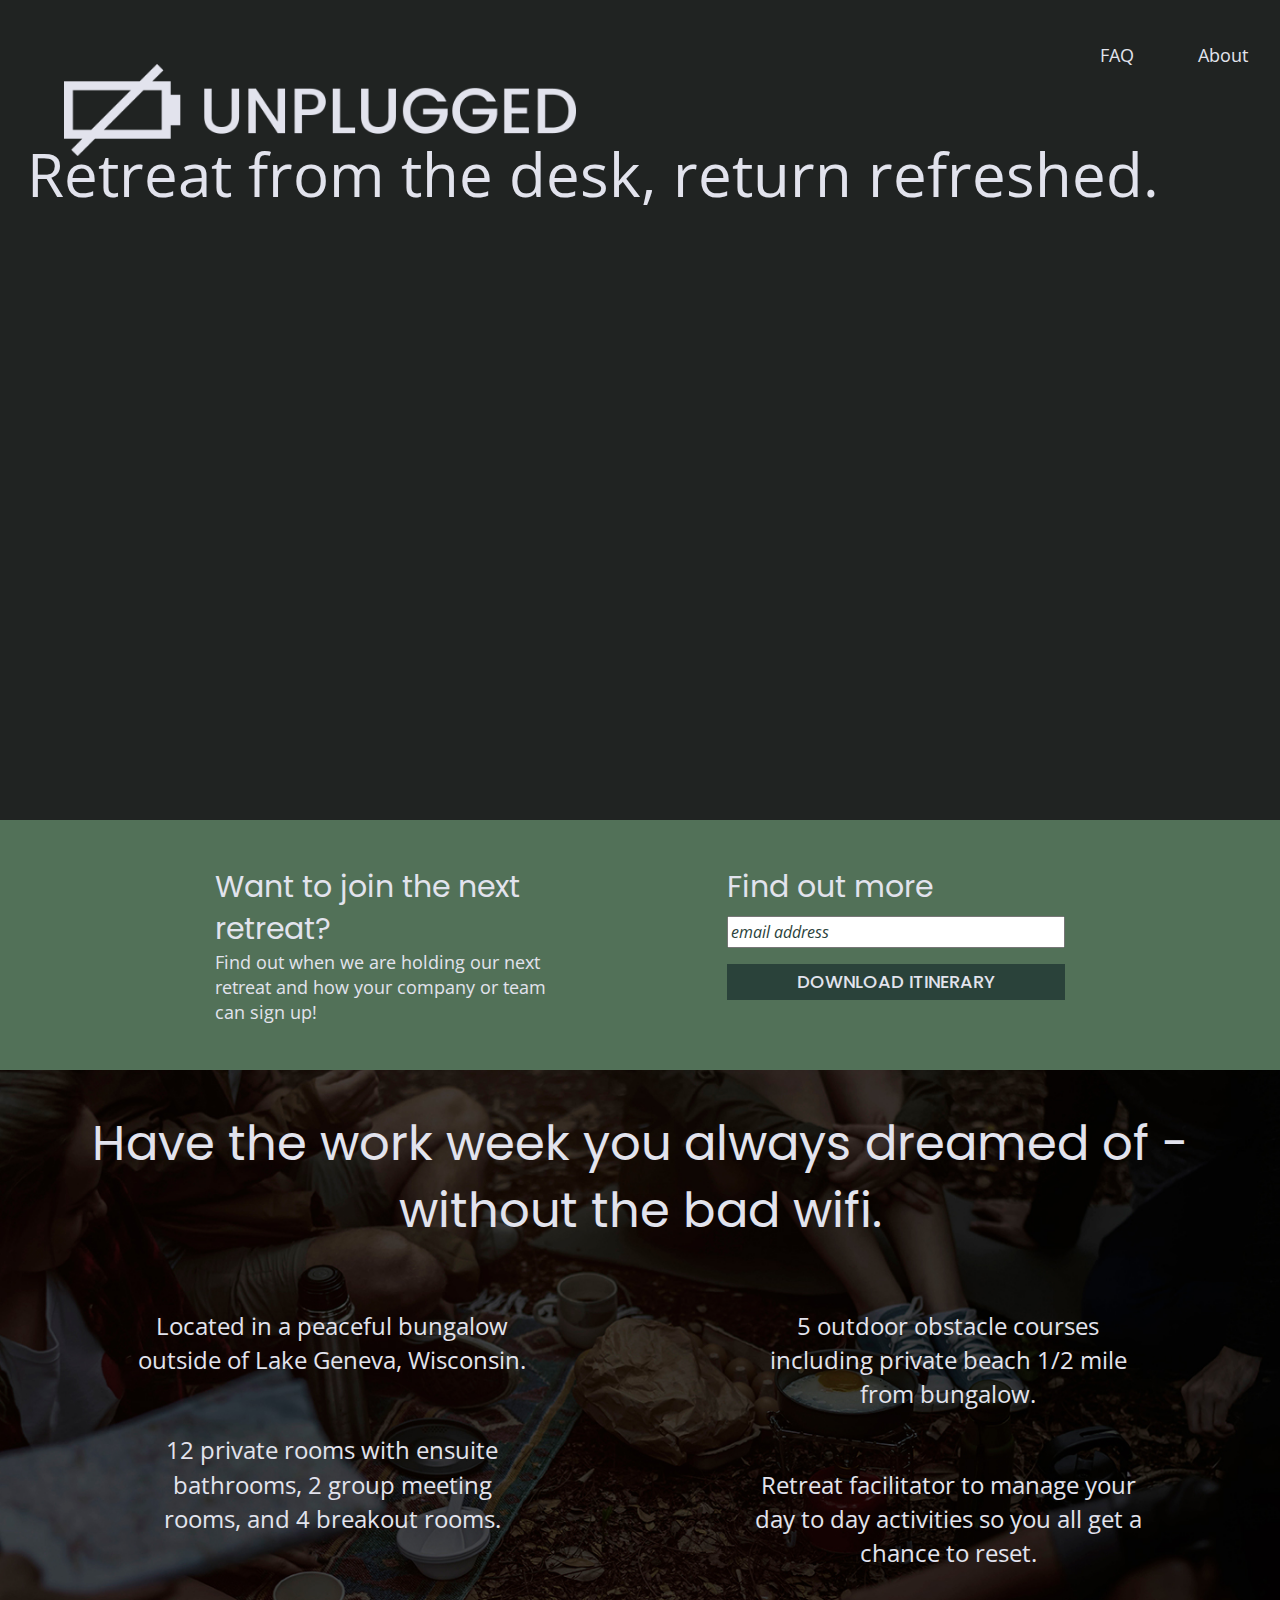
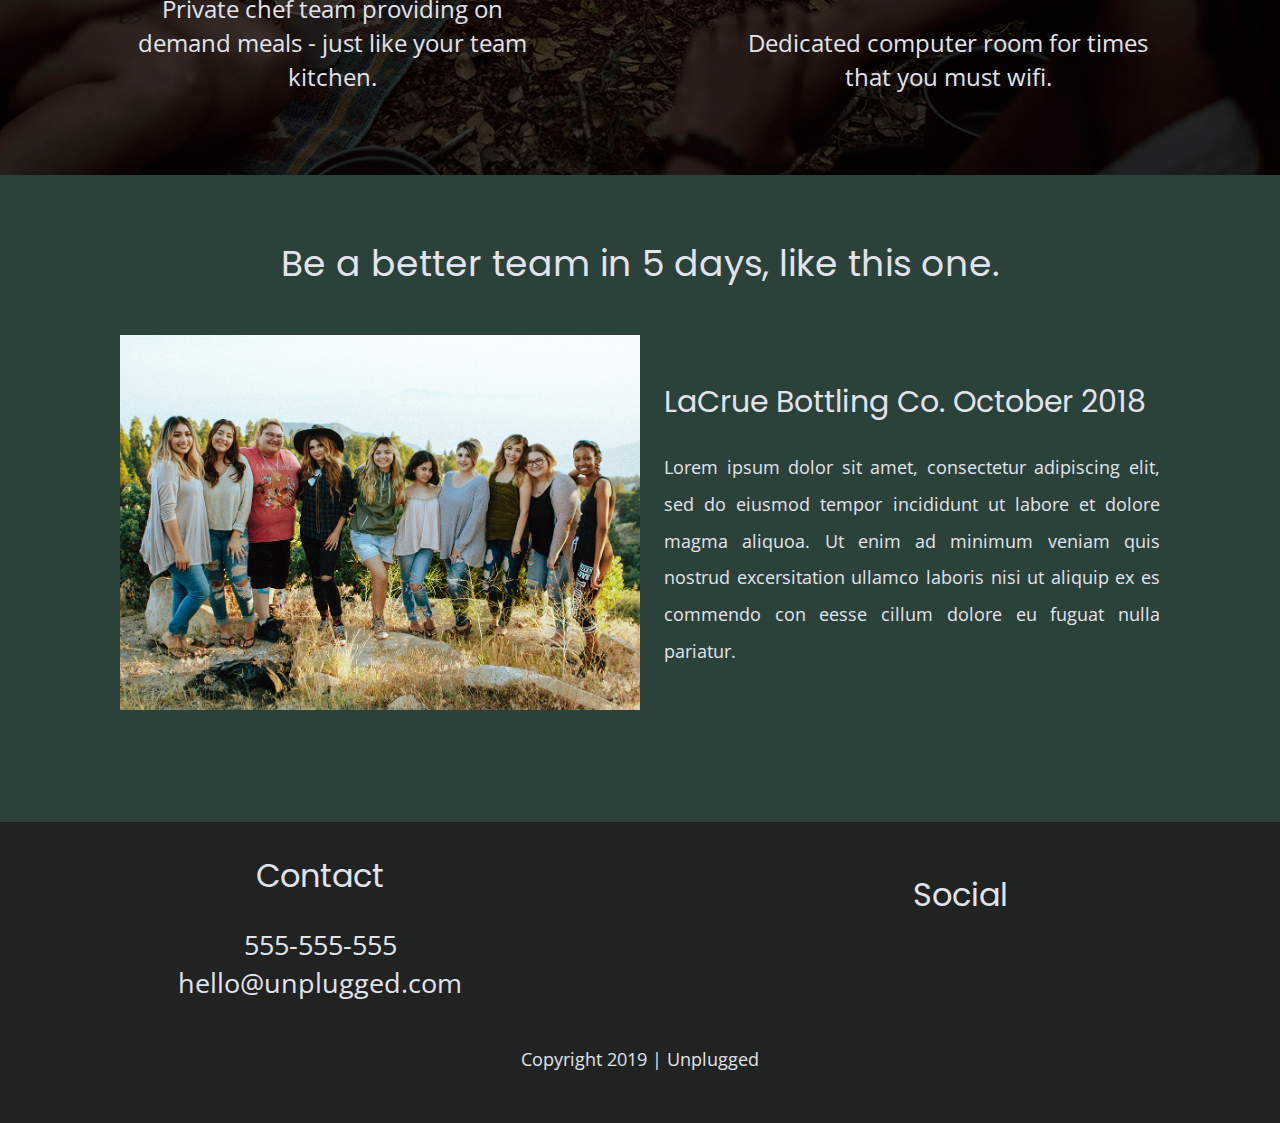
==== commit f699bccf: "adding logo" ====
--- a/index.html
+++ b/index.html
@@ -17,6 +17,9 @@
   <!-- Google Fonts -->
   <link href="https://fonts.googleapis.com/css?family=Open+Sans:400,700|Poppins:500,700" rel="stylesheet">
 
+  <!-- Font Awesome Icons -->
+  <link rel="stylesheet" href="https://use.fontawesome.com/releases/v5.8.1/css/all.css" integrity="sha384-50oBUHEmvpQ+1lW4y57PTFmhCaXp0ML5d60M1M7uH2+nqUivzIebhndOJK28anvf" crossorigin="anonymous">
+
   <meta name="theme-color" content="#fafafa">
 </head>
 
@@ -32,7 +35,7 @@
     <div class="content-wrapper">
       <figure>
         <a href="#">
-          <img src="" alt="unplugged logo">
+            <img id="logo" src="img/unpluggedlogo.png" alt="unplugged logo">
         </a>  
       </figure>
       <div class="header-divider">
@@ -92,17 +95,17 @@
           <div class="left"> <!-- features sectioned into left and right for wider screens -->
 
             <article> 
-              <p class="fontawesome-icon"></p>
+              <p class="fontawesome-icon"><i class="fas fa-campground"></i></p>
               <p class="features-item-description">Located in a peaceful bungalow outside of Lake Geneva, Wisconsin.</p>
             </article>
 
             <article> 
-              <p class="fontawesome-icon"></p>
+              <p class="fontawesome-icon"><i class="fas fa-bed"></i></p>
               <p class="features-item-description">12 private rooms with ensuite bathrooms, 2 group meeting rooms, and 4 breakout rooms.</p>
             </article>
 
             <article> 
-              <p class="fontawesome-icon"></p>
+              <p class="fontawesome-icon"><i class="fas fa-utensils"></i></p>
               <p class="features-item-description">Private chef team providing on demand meals - just like your team kitchen.</p>
             </article>
 
@@ -111,17 +114,17 @@
           <div class="right"> 
 
             <article> 
-              <p class="fontawesome-icon"></p>
+              <p class="fontawesome-icon"><i class="fas fa-shoe-prints"></i></p>
               <p class="features-item-description">5 outdoor obstacle courses including private beach 1/2 mile from bungalow.</p>
             </article>
 
             <article> 
-              <p class="fontawesome-icon"></p>
+              <p class="fontawesome-icon"><i class="fas fa-smile"></i></p>
               <p class="features-item-description">Retreat facilitator to manage your day to day activities so you all get a chance to reset.</p>
             </article>
 
             <article> 
-              <p class="fontawesome-icon"></p>
+              <p class="fontawesome-icon"><i class="fas fa-wifi"></i></p>
               <p class="features-item-description">Dedicated computer room for times that you must wifi.</p>
             </article>
 
@@ -149,7 +152,7 @@
         </article>
       
       </div>
-      
+
     </section>
 
   </main> <!--------------------- main wrapper ends ---------------------------------->  
@@ -173,9 +176,9 @@
 
           <h4> Social </h4>
           <div class="social-icons">
-            <p><a href="https://www.facebook.com/yoursite" target="_blank"></a></p>
-            <p><a href="https://www.twitter.com"></a></p>
-            <p><a href="https://www.instagram.com"></a></p>
+            <p><a href="https://www.facebook.com/yoursite" target="_blank"><i class="fab fa-facebook"></i></a></p>
+            <p><a href="https://www.twitter.com"><i class="fab fa-twitter"></i></a></p>
+            <p><a href="https://www.instagram.com"><i class="fab fa-instagram"></i></a></p>
           </div>
 
         </div>
--- a/css/main.css
+++ b/css/main.css
@@ -17,6 +17,7 @@
     font-size: 1em;
     line-height: 1.4;
 }
+
 
 /*
  * Remove text-shadow in selection highlight:
@@ -133,7 +134,10 @@
 }
  
 figure {
-        margin: 0;
+    margin: 0;
+}
+address {
+    font-style: normal;
 }
 
 
@@ -144,11 +148,9 @@
     flex-flow: row wrap;
     background: #202322;
     color: #e2e3ed;
-    font-style: normal;
-}
-address p {
-    font-style: normal;
-}
+}
+
+
 
 ul {
     padding: 0;
@@ -160,6 +162,15 @@
     list-style-type: none; 
 }
 
+header figure {
+    width: 100%;
+}
+header img{
+    width: 90%;
+    padding-left:5%;
+    padding-right: 5%;
+    padding-top: 5%;
+}
 .hero-area {
     padding: 0px 1.5rem 0px 1.5rem;
     display: flex;
@@ -205,15 +216,25 @@
     padding-top: 1rem;
     color: #e2e3ed;
 }
+.features i {
+	font-size: 3.75em;
+    margin-bottom: 40px;
+}
+p.fontawesome-icon {
+    text-align: center;
+}
+
 section.features h3 {
-    font-size: 1.4rem;
+    font-size: 1.6rem;
+    text-align: center;
+    padding-bottom: 40px;
 }
 
 .features-item-description {
     padding-left: 3.5em;
     padding-right: 3.5em;
     padding-bottom: 2rem;
-    font-size: 0.875em;
+    font-size: 1em;
     text-align: center;
     margin: 0px;
 }
@@ -252,6 +273,15 @@
     padding-top: 2rem;
     padding-bottom: 2rem;
 }
+footer div.social-icons {
+display: flex;
+justify-content: center;
+}
+div.social-icons p {
+    padding-left: 10px;
+    padding-right: 10px;
+}
+
 
 aside .form {
     margin-top: 30px;
@@ -300,6 +330,28 @@
     margin-top: 0px;
     display: block;
 }
+
+
+section.map {
+    padding-bottom: 2rem;
+    background-color: #2a423a;
+}
+.map figure {
+    width: 100%;
+    height: 0; 
+    padding-bottom: 80%; 
+    overflow: hidden;
+    position: relative;
+}
+ 
+.map iframe {
+    width: 100%;
+    height: 100%;
+    position: absolute; 
+    top: 0; 
+    left: 0; 
+}
+
 section.contact-section {
     background: #2a423a;
     color:  #e2e3ed;
@@ -324,7 +376,6 @@
 }
 
 section.contact-section h4  {
-    font-style: normal;
     font-size: 1.25rem;
 }
 
@@ -355,6 +406,7 @@
 section.contact-section div.content-wrapper{
     padding-left: 2rem;
     padding-right: 2rem;
+    width: 100%;
 }
 
 
@@ -452,21 +504,27 @@
 {
     html {
         width: 100%;
+        height: 100%;
+        background: #202322;
     }
     
     header {
         width: 100%;
     }
 
+    header img{
+        width: 40%;
+        padding-left:5%;
+        padding-right: 5%;
+        padding-top: 5%;
+        padding-bottom: 5%;
+        float: left;
+    }
+
     header div.content-wrapper {
         width: 100%;
     }
 
-    header a {
-        float: left; 
-        padding-left: 25px;
-        padding-right: 25px;
-    } 
     ul {
         float: right;
     }
@@ -490,13 +548,25 @@
     footer .copyright {
         width: 100%;
     }
+    footer div.social-icons {
+        display: flex;
+        justify-content: center;
+    }
+    footer a {
+        padding-left: 1rem;
+        padding-right: 1rem;
+    }
+    
 
     /********* Tablet Homepage *********/
     /***********/
-    .hero-area h1 {             
+    .hero-area {             
        padding-left: 1.7em;
        padding-right: 1.7em;
     } 
+    .hero-area h1 {
+        font-size: 3rem;
+    }
     .form-description {
        padding-left: 3.3em;
        padding-right: 3.3em;
@@ -511,15 +581,20 @@
     aside div.content-wrapper {
         padding: 1.5rem 15% 0px 15%;
     }
-    .features div.content-wrapper h3 {
-        padding-left:3.3em;
-    }
     section.features {
         display: flex;
+        padding-bottom: 3rem;
     }
     .features-items {
         width: 100%;
     }
+
+    section.features h3 {
+        font-size: 2.3rem;
+        padding-left: 2rem;
+        padding-right: 2rem;
+    }
+
     .left {
         width: 50%;
         float: left;
@@ -592,6 +667,28 @@
         font-size: 2rem;
     }
 
+    section.map {
+        padding: 3rem 12rem 0 12rem;
+        background-color: #2a423a;
+    }
+    .map figure {
+        width: 100%;
+        height: 0; 
+        padding-bottom: 60%; 
+        overflow: hidden;
+        position: relative;
+    }
+     
+    .map iframe {
+        width: 100%;
+        height: 100%;
+        position: absolute; 
+        top: 0; 
+        left: 0; 
+    }
+
+
+
     .contact-section, .content-wrapper h2 {
         width: 100%;
     }
@@ -664,7 +761,6 @@
     /********** Footer ************/
     address h4 {
         font-size: 1.875rem;
-        font-style: normal;
     }
     address p {
         font-size: 1.125rem;
@@ -686,9 +782,14 @@
     /*********** Desktop/Laptop Homepage Styles ***********/
     /***********/
     
+    .hero-area div.content-wrapper {
+        height: 31.25rem;
+    }
+    .hero-area {
+        height: 45rem;
+    }
     .hero-area div.content-wrapper h1 {
         width: 100%;
-        height: 31.25rem;
         padding-top: 2rem;
         font-size: 3.75rem;
         margin-top: 0px;
@@ -744,15 +845,18 @@
     /********* Features ********/
 
     section.features h3 {
-        font-size: 2.25rem;
+        font-size: 3rem;
     }
     section.features p {
-        font-size: 1.124rem;
-    }
-    .features-item-description {
-        padding-left: 12.4rem;
-        padding-right: 12.4rem;
-    }
+        font-size: 1.524rem;
+    }
+
+    .features i {
+        font-size: 4em;
+        margin-bottom: 40px;
+    }
+    
+
 
     /********** Reviews ********/
 
@@ -817,7 +921,6 @@
 
     .contact-section div.content-wrapper {
         width: 100%;
-        font-style: normal;
         padding: 2.5rem 0 2.5rem 0;
     }
 
@@ -832,9 +935,6 @@
         text-align: left;
     }
    
-    address p {
-        font-style: normal;
-    }
 
     .contact-section .content-wrapper h2 {
         font-size: 2.3rem;
